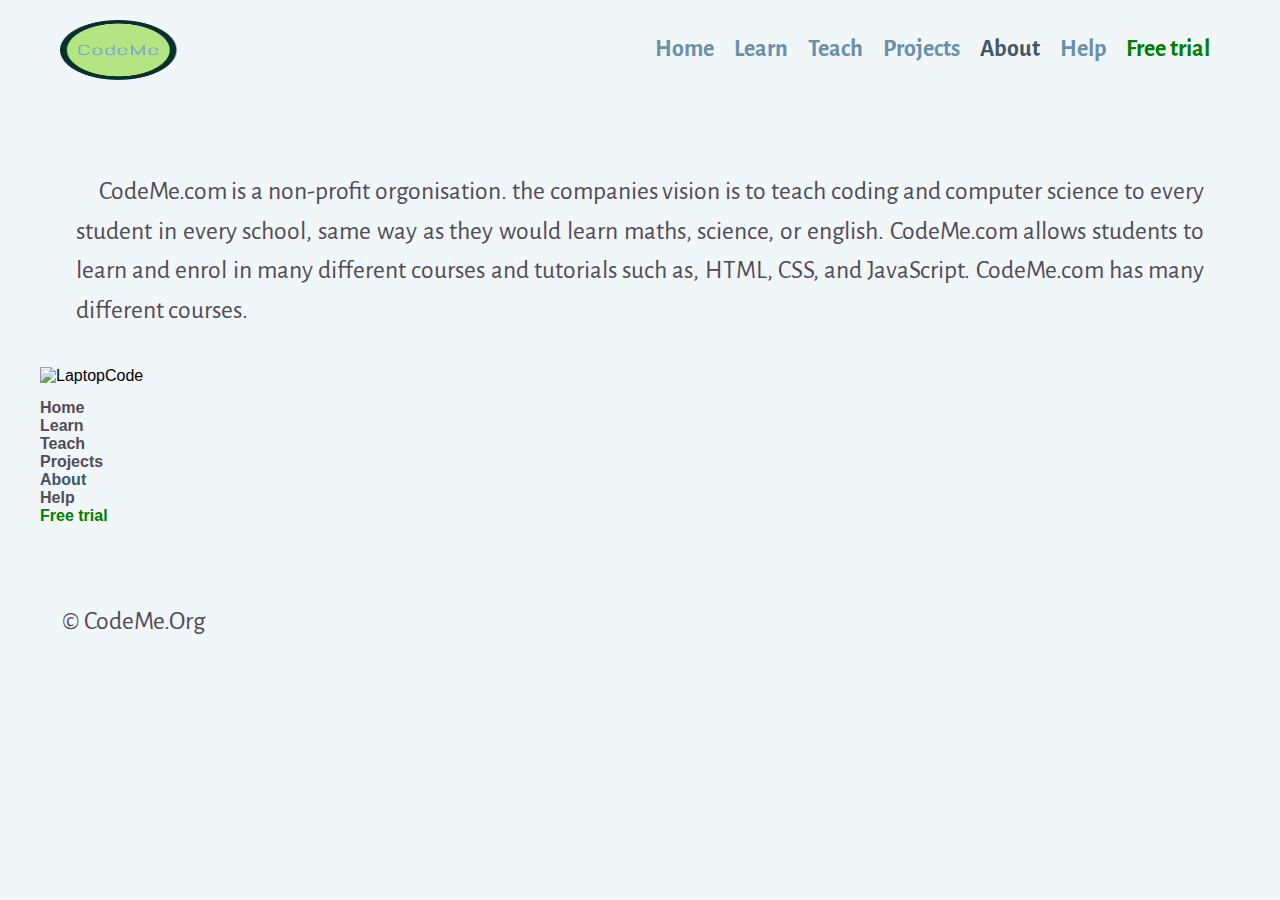
==== about.html @ 75224f04 "I have added my templates into my web pages and also i have given each of them the current class" ====
<!DOCTYPE html>
<html lang="en">
<head>
<link rel="stylesheet" type="text/css" href="css/style.css">
<meta charset="UTF-8">
<link href="css/font-awesome.min.css" rel="stylesheet"/>
<meta name="viewport" content="width=device-width, initial-scale=1" />
<title>CodeMe.com</title>
</head>
<body>
  <div id="wrapper">
<div class="banner-wrapper">

<header>
  <div id="header-inner">
    <a href="index.html"><img id="logo" src="images/CodeMeOrgLogo.png" alt="Logo"></a>
 <nav>
   <a href="#" id="menu-icon"></a>
   <ul>
     <li><a href="index.html">Home</a></li>
     <li><a href="learn.html">Learn</a></li>
     <li><a href="teach.html">Teach</a></li>
     <li><a href="projects.html">Projects</a></li>
     <li><a href="about.html" class="current">About</a></li>
     <li><a href="help.html">Help</a></li>
     <li><a href="trial.html"><span>Free trial</span></a></li>
   </ul>
</nav>
</div>
</header>
</div>

<!--End three column Icons-->
<section class="left-col">
<p>
  CodeMe.com is a non-profit orgonisation. the companies vision is to teach coding and computer science to every student in every school, same way as they would learn maths, science, or english. CodeMe.com allows students to learn and enrol in many different courses and tutorials such as, HTML, CSS, and JavaScript. CodeMe.com has many different courses.
</p>
</section>
<section class="sidebar">
  <img src="images/laptopCode.jpg" alt="LaptopCode"/>
</section>

<br>

</div><!--End Of Wrapper-->
<!-- start Footer -->
<footer>
<div class="banner-wrapper">
<div class="icon-text">
<div class="icon-text-icon">
<ul class="footer-nav">
  <li><a href="index.html">Home</a></li>
  <li><a href="learn.html">Learn</a></li>
  <li><a href="teach.html">Teach</a></li>
  <li><a href="projects.html">Projects</a></li>
  <li><a href="about.html" class="current">About</a></li>
  <li><a href="help.html">Help</a></li>
  <li><a href="trial.html"><span>Free trial</span></a></li>
</ul>
</div>
<div class="icon-text-text">
<ul class="social">
  <li><a href="mailto:codeme.org@hotmail.com"><i class="fa fa-envelope"></i></a></li>
  <li><a href="https://www.facebook.com/CodeMeDotCom/"><i class="fa fa-facebook"></i></a></li>
  <li><a href="https://www.youtube.com/user/CodeMeDotOrg"><i class="fa fa-youtube"></i></a></li>
  <li><a href="https://twitter.com/CodeMeDotOrg"><i class="fa fa-twitter"></i></a></li>
  <li><a href="https://instagram.com/codeme.orgofficial"><i class="fa fa-instagram"></i></a></li>
</ul>
</div>
</div>
</div>
</footer>
<footer class="second">
  <p>&copy; CodeMe.Org</p>
</footer>
<!--End Of Footers-->

<script src="js/main.js"></script>
</body>

</html>
---- css/style.css ----
@import 'https://fonts.googleapis.com/css?family=Alegreya+Sans';
/*Start of Media query for smartphones*/
@media screen and (max-width: 855px) {

  p{
    font-size:130%;
  }
  h3{
    font-size:150%;
  }
  header{
    height:80px;
    position:relative;
  }
#logo{
  margin:15px
}

#menu-icon{
  display: inline-block;
}

nav:hover ul{
  display: block;
}
nav ul, nav:active ul {
  display: none;
  z-index: 1000;
  position: absolute;
  padding: 20px;
  background: #F5F5F5;
  border: 1px solid #A5BDCD;
  right: 20px;
  width: 50%;
  border-radius: 3px 0 3px 3px;
  opacity: .95;
}

nav li{
  text-align: center;
  width: 100%;
}

}

/*End of Media query for smartphones*/

*{
  margin:0;
  border:0;
  padding:0;
}
body{
  background:#f1f6f8;
  font-family:sans-serif;
  margin:0 auto;
}

#wrapper{
  max-width: 1200px;
  margin: 0 auto;
}

.banner-wrapper{
  max-width:1200px;
  margin:0 auto;
  padding: 0 0 3% 0;
}
header{
  width:100%;
  height:100px;
  top:0;
  left:0;
}
#logo {
  margin:20px;
  float:left;
  width:120px;
  height:60px;

}

p{
  font-family: 'Alegreya Sans', sans-serif;
  color:#524C56;
  font-size:160%;
  line-height:155%;
  padding:3%;
  text-indent:2%;
  text-align:justify;
}
h3{
  font-size:175%;
  line-height: 155%;
  font-weight: 500;
  color: #524C56;
  text-align: center;
  text-transform: uppercase;
  padding: 0;
}

span{
  color: green;
}
/*--- Start of Navigation bar--*/

a{
  color:#524C56;
  text-decoration: none;
  font-weight: bold;
}

a:hover{
  color: #C3D7DF;
}

nav{
  float:right;
  padding:25px 20px 0px 0px;
}
#menu-icon{
  display: hidden;
  width: 40px;
  height:40px;
  background: url("../images/nav-dark.png") center;
}
ul{
  list-style:none;
}

nav ul li{
  font-family: 'Alegreya Sans', sans-serif;
  font-size: 150%;
  display: inline-block;
  float: left;
  padding: 10px;
}
nav ul li a{
  color:#6991AC;
}
.current{
  color: #3F5767;
}
a:hover{
  color: #A5BDCD;
}


/* start of Slider*/

.slider{
  max-width:1200px;
}

.slider1 img{
  width: 100%;
  max-width: 1200px;
  margin: 0 auto;
}

/*Start of Images*/
img{
  display: block;
  margin: 0 auto;
  max-width: 100%;
  height: auto;
  width: auto;
  margin-bottom: -4px;
}

/*One-Third Start*/
.one-third{
  width: 33.333333%;
  float:left;
  text-align: justify;
  text-align: center;
}
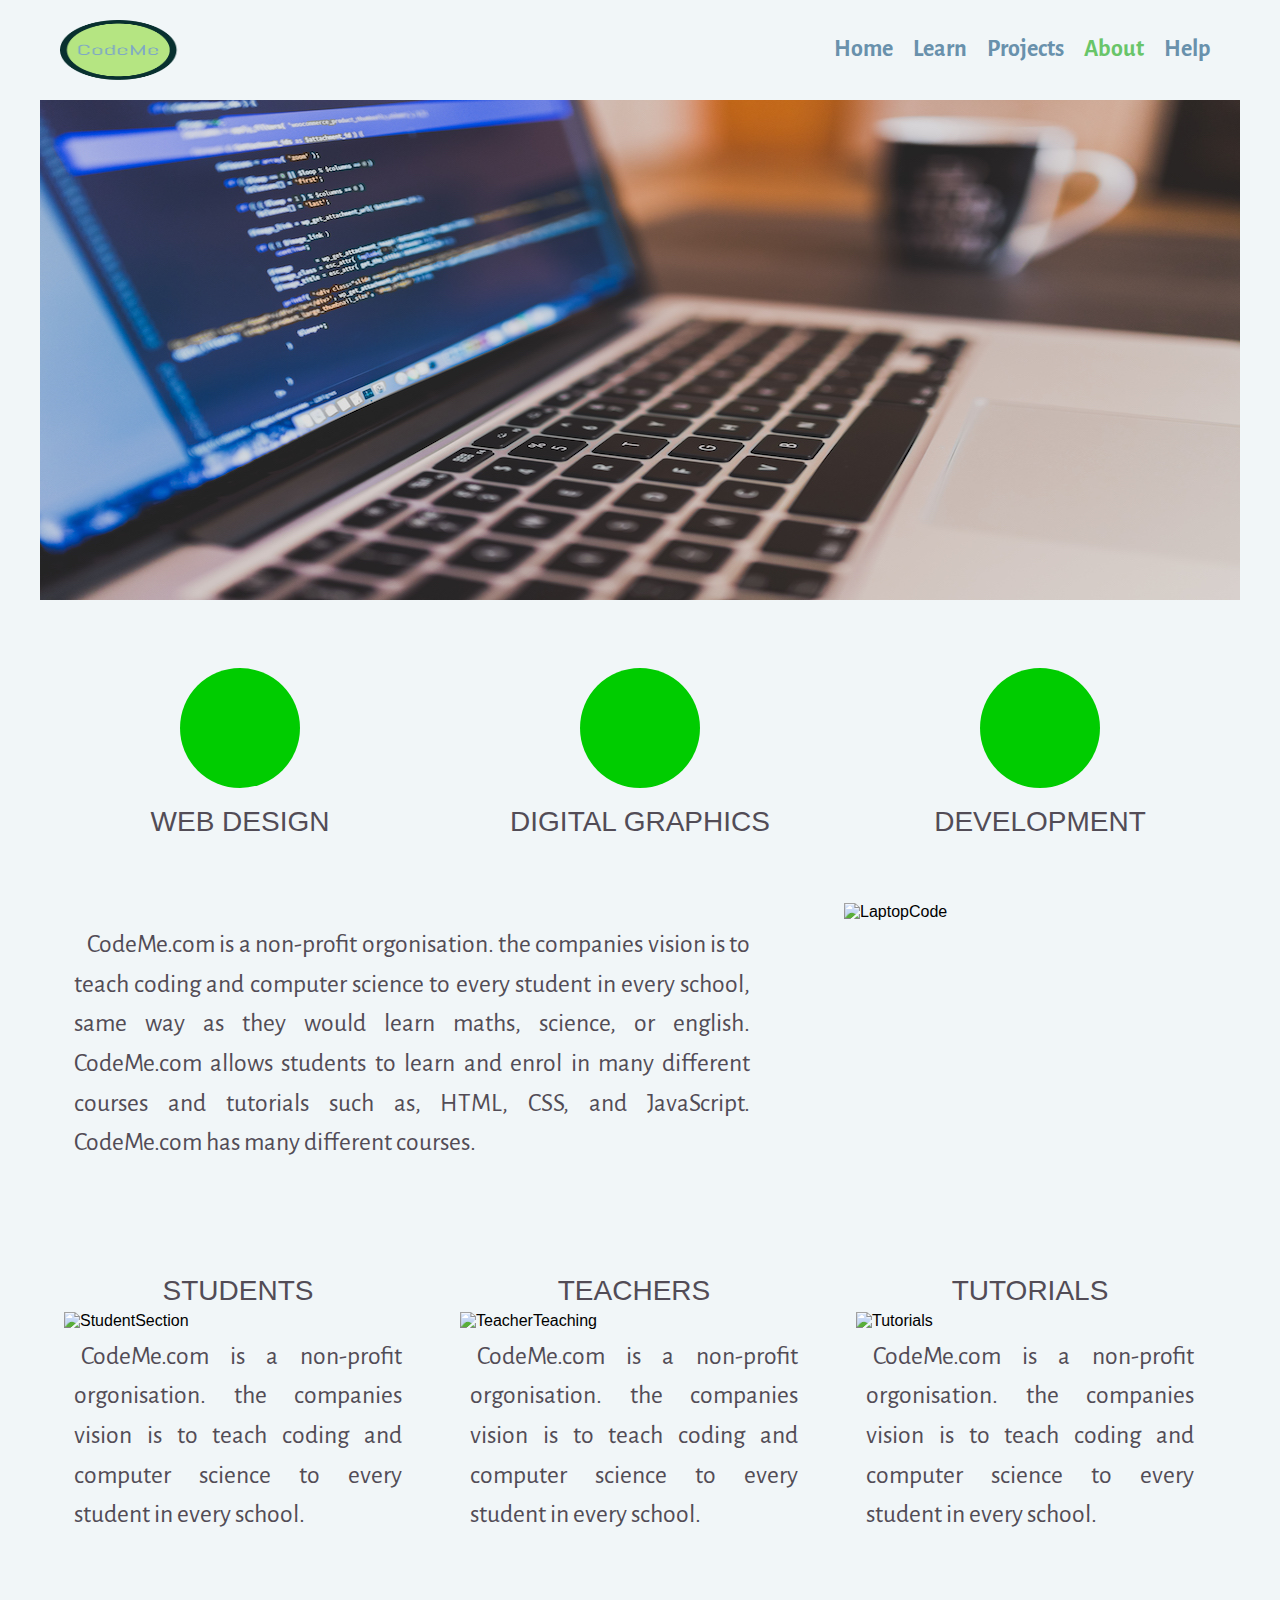
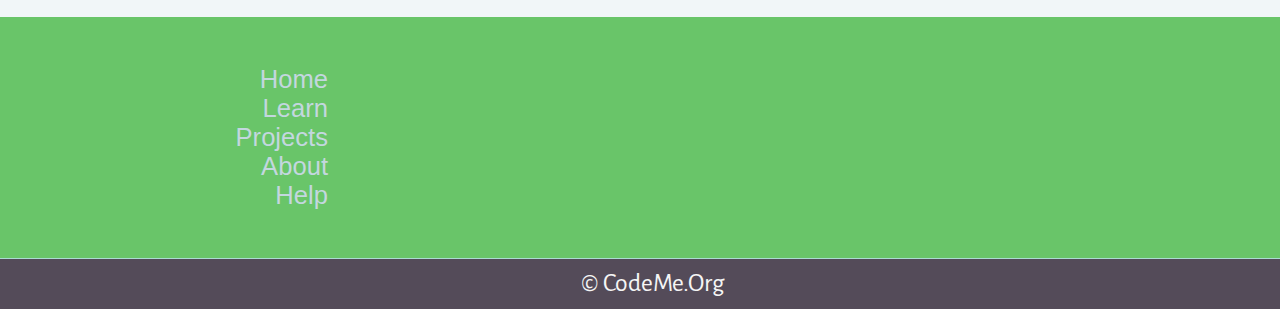
==== commit eba67e0e: "I made some changes to the web pages and and the navigation links" ====
--- a/about.html
+++ b/about.html
@@ -2,7 +2,7 @@
 <html lang="en">
 <head>
 <link rel="stylesheet" type="text/css" href="css/style.css">
-<meta charset="UTF-8">
+<meta charset="utf-8">
 <link href="css/font-awesome.min.css" rel="stylesheet"/>
 <meta name="viewport" content="width=device-width, initial-scale=1" />
 <title>CodeMe.com</title>
@@ -19,18 +19,54 @@
    <ul>
      <li><a href="index.html">Home</a></li>
      <li><a href="learn.html">Learn</a></li>
-     <li><a href="teach.html">Teach</a></li>
      <li><a href="projects.html">Projects</a></li>
      <li><a href="about.html" class="current">About</a></li>
      <li><a href="help.html">Help</a></li>
-     <li><a href="trial.html"><span>Free trial</span></a></li>
    </ul>
 </nav>
 </div>
 </header>
+
+<!--Slider starts here-->
+<div class="slide-wrap">
+  <section class="slider">
+    <div class="slider1">
+
+    <img class="mySlides" src="images/Coding.jpg" alt="Coding" >
+    <img class="mySlides" src="images/TeachingCode.jpg" alt="TeachingCode">
+    <img class="mySlides" src="images/whatsapp001.jpg" alt="whatsapp">
+    <img class="mySlides" src="images/AppDesign.jpg" alt="AppDesign">
+
+    </div>
+
+  </section>
 </div>
+<!--Slider Ends here-->
 
+</div>
+<!--Start three column Icons-->
+<section class="one-third">
+  <div class="icon-wrap">
+<i class="fa fa-desktop"></i>
+  </div>
+  <h3>Web Design</h3>
+</section>
+<section class="one-third">
+<div class="icon-wrap">
+<i class="fa fa-pencil-square-o"></i>
+</div>
+<h3>Digital Graphics</h3>
+</section>
+<section class="one-third">
+  <div class="icon-wrap">
+<i class="fa fa-file-code-o"></i>
+  </div>
+  <h3>Development</h3>
+</section>
 <!--End three column Icons-->
+<div class="clearfix-padding"></div>
+
+<!-- Start of Left column and sidebar image-->
 <section class="left-col">
 <p>
   CodeMe.com is a non-profit orgonisation. the companies vision is to teach coding and computer science to every student in every school, same way as they would learn maths, science, or english. CodeMe.com allows students to learn and enrol in many different courses and tutorials such as, HTML, CSS, and JavaScript. CodeMe.com has many different courses.
@@ -39,9 +75,26 @@
 <section class="sidebar">
   <img src="images/laptopCode.jpg" alt="LaptopCode"/>
 </section>
-
-<br>
-
+<!-- End of Left column and sidebar image-->
+<div class="clearfix-padding"></div>
+<!--Start of third padding section-->
+<section class="one-third-padding">
+  <h3>Students</h3>
+  <img src="images/StudentsImg.jpeg" alt="StudentSection"/>
+  <p>CodeMe.com is a non-profit orgonisation. the companies vision is to teach coding and computer science to every student in every school.</p>
+</section>
+<section class="one-third-padding">
+  <h3>Teachers</h3>
+<img src="images/TeacherComputer.jpg" alt="TeacherTeaching"/>
+<p>CodeMe.com is a non-profit orgonisation. the companies vision is to teach coding and computer science to every student in every school.</p>
+</section>
+<section class="one-third-padding">
+  <h3>Tutorials</h3>
+<img src="images/TutorialPic.jpeg" alt="Tutorials"/>
+<p>CodeMe.com is a non-profit orgonisation. the companies vision is to teach coding and computer science to every student in every school.</p>
+</section>
+<!--End of third padding section-->
+<div class="clearfix-padding"></div>
 </div><!--End Of Wrapper-->
 <!-- start Footer -->
 <footer>
@@ -49,18 +102,16 @@
 <div class="icon-text">
 <div class="icon-text-icon">
 <ul class="footer-nav">
-  <li><a href="index.html">Home</a></li>
-  <li><a href="learn.html">Learn</a></li>
-  <li><a href="teach.html">Teach</a></li>
-  <li><a href="projects.html">Projects</a></li>
-  <li><a href="about.html" class="current">About</a></li>
-  <li><a href="help.html">Help</a></li>
-  <li><a href="trial.html"><span>Free trial</span></a></li>
+    <li><a href="index.html">Home</a></li>
+    <li><a href="learn.html">Learn</a></li>
+    <li><a href="projects.html">Projects</a></li>
+    <li><a href="about.html" class="current">About</a></li>
+    <li><a href="help.html">Help</a></li>
 </ul>
 </div>
 <div class="icon-text-text">
 <ul class="social">
-  <li><a href="mailto:codeme.org@hotmail.com"><i class="fa fa-envelope"></i></a></li>
+  <li><a href="mailto:codeme.org@hotmail.com"><i class="fa fa-envelope-o"></i></a></li>
   <li><a href="https://www.facebook.com/CodeMeDotCom/"><i class="fa fa-facebook"></i></a></li>
   <li><a href="https://www.youtube.com/user/CodeMeDotOrg"><i class="fa fa-youtube"></i></a></li>
   <li><a href="https://twitter.com/CodeMeDotOrg"><i class="fa fa-twitter"></i></a></li>
--- a/css/style.css
+++ b/css/style.css
@@ -1,7 +1,7 @@
 
 @import 'https://fonts.googleapis.com/css?family=Alegreya+Sans';
 /*Start of Media query for smartphones*/
-@media screen and (max-width: 855px) {
+@media screen and (max-width: 768px) {
 
   p{
     font-size:130%;
@@ -13,9 +13,6 @@
     height:80px;
     position:relative;
   }
-#logo{
-  margin:15px
-}
 
 #menu-icon{
   display: inline-block;
@@ -24,7 +21,7 @@
 nav:hover ul{
   display: block;
 }
-nav ul, nav:active ul {
+nav ul {
   display: none;
   z-index: 1000;
   position: absolute;
@@ -42,6 +39,56 @@
   width: 100%;
 }
 
+section.one-third{
+  float:left;
+  width: 100%;
+}
+
+section.icon-wrap{
+  height: 80px;
+  width: 80px;
+  margin-top: 3%;
+}
+section.icon-wrap i{
+  font-size: 250%;
+  padding-top: 27%;
+}
+section.left-col{
+  width: 100%;
+  padding: 0;
+}
+section.sidebar{
+width: 100%;
+}
+section.one-third-padding{
+  width: 98%;
+  margin: 0;
+  padding: 1%;
+}
+div.icon-text-icon{
+  width: 100%;
+  padding: 0 0 2% 0;
+}
+.icon-text-text{
+  width: 100%;
+  padding: 2% 0 0 0;
+  font-size: 80%;
+}
+ul.footer-nav{
+text-align: center;
+padding-top:5%; 
+}
+ul.footer-nav li{
+  padding: 1%;
+}
+ul.footer-nav a{
+  font-size: 145%;
+}
+
+ul.social i{
+  font-size: 180%;
+}
+
 }
 
 /*End of Media query for smartphones*/
@@ -100,9 +147,6 @@
   padding: 0;
 }
 
-span{
-  color: green;
-}
 /*--- Start of Navigation bar--*/
 
 a{
@@ -123,7 +167,7 @@
   display: hidden;
   width: 40px;
   height:40px;
-  background: url("../images/nav-dark.png") center;
+  background: url(../images/nav-dark.png) center;
 }
 ul{
   list-style:none;
@@ -140,10 +184,10 @@
   color:#6991AC;
 }
 .current{
-  color: #3F5767;
+  color: #69C569;
 }
 a:hover{
-  color: #A5BDCD;
+  color: #69C569;
 }
 
 
@@ -176,3 +220,110 @@
   text-align: justify;
   text-align: center;
 }
+
+.icon-wrap{
+  margin:0 auto;
+  width: 120px;
+  height:120px;
+  border-radius: 125%;
+  text-align: center;
+  background-color: #00cc00;
+  margin-top: 8%;
+  margin-bottom: 3%;
+}
+
+.icon-wrap i{
+  text-align: center;
+  color: #F0F0F0;
+  font-size: 450%;
+  padding: 20%;
+}
+.left-col{
+  float: left;
+  margin: 0 auto;
+  width: 60%;
+  height: auto;
+  padding: 1%;
+}
+.sidebar{
+  float: right;
+  margin: 0 auto;
+  width: 32%;
+  height: auto;
+  padding: 1%;
+}
+
+.one-third-padding {
+ width: 29%;
+ float: left;
+ margin: 2% 2%;
+text-align: justify;
+}
+
+.clearfix-padding{
+  clear: both;
+  padding: 2%;
+}
+
+/*--- Start of footer ---*/
+footer{
+  background:#69C569;
+  width: 100%;
+  overflow: hidden;
+}
+.icon-text{
+  width: 100%;
+  margin: 0 auto;
+}
+
+.icon-text-icon{
+  float: left;
+  width: 20%;
+  padding: 4%;
+}
+.icon-text-text{
+  width: 64%;
+  float: left;
+  padding: 4% 4% 2% 0;
+}
+.footer-nav{
+  text-align: right;
+}
+.footer-nav a{
+  font-size: 160%;
+  color: #C3D7DF;
+  font-weight: 300;
+}
+.footer-nav a:hover{
+  color: #F5F5F5;
+}
+.social{
+  list-style-type:none;
+  text-align: center; 
+}
+.social li{
+  display: inline;
+}
+.social i{
+  font-size: 380%;
+  margin: 1%;
+  padding: 5% 5% 5% 4%;
+  color: #C3D7DF;
+}
+.social i:hover{
+  color: #F5F5F5;
+}
+footer.second{
+  border-top: 1px solid #AADCD2;
+  background-color: #544B59;
+  max-height: 50px;
+  text-align: center;
+  margin: 0;
+}
+footer.second p{
+  padding: 5px 0 9px 0;
+  text-align: center;
+  color: #f5f5f5;
+  font-size: 160%;
+  line-height: 155%;
+}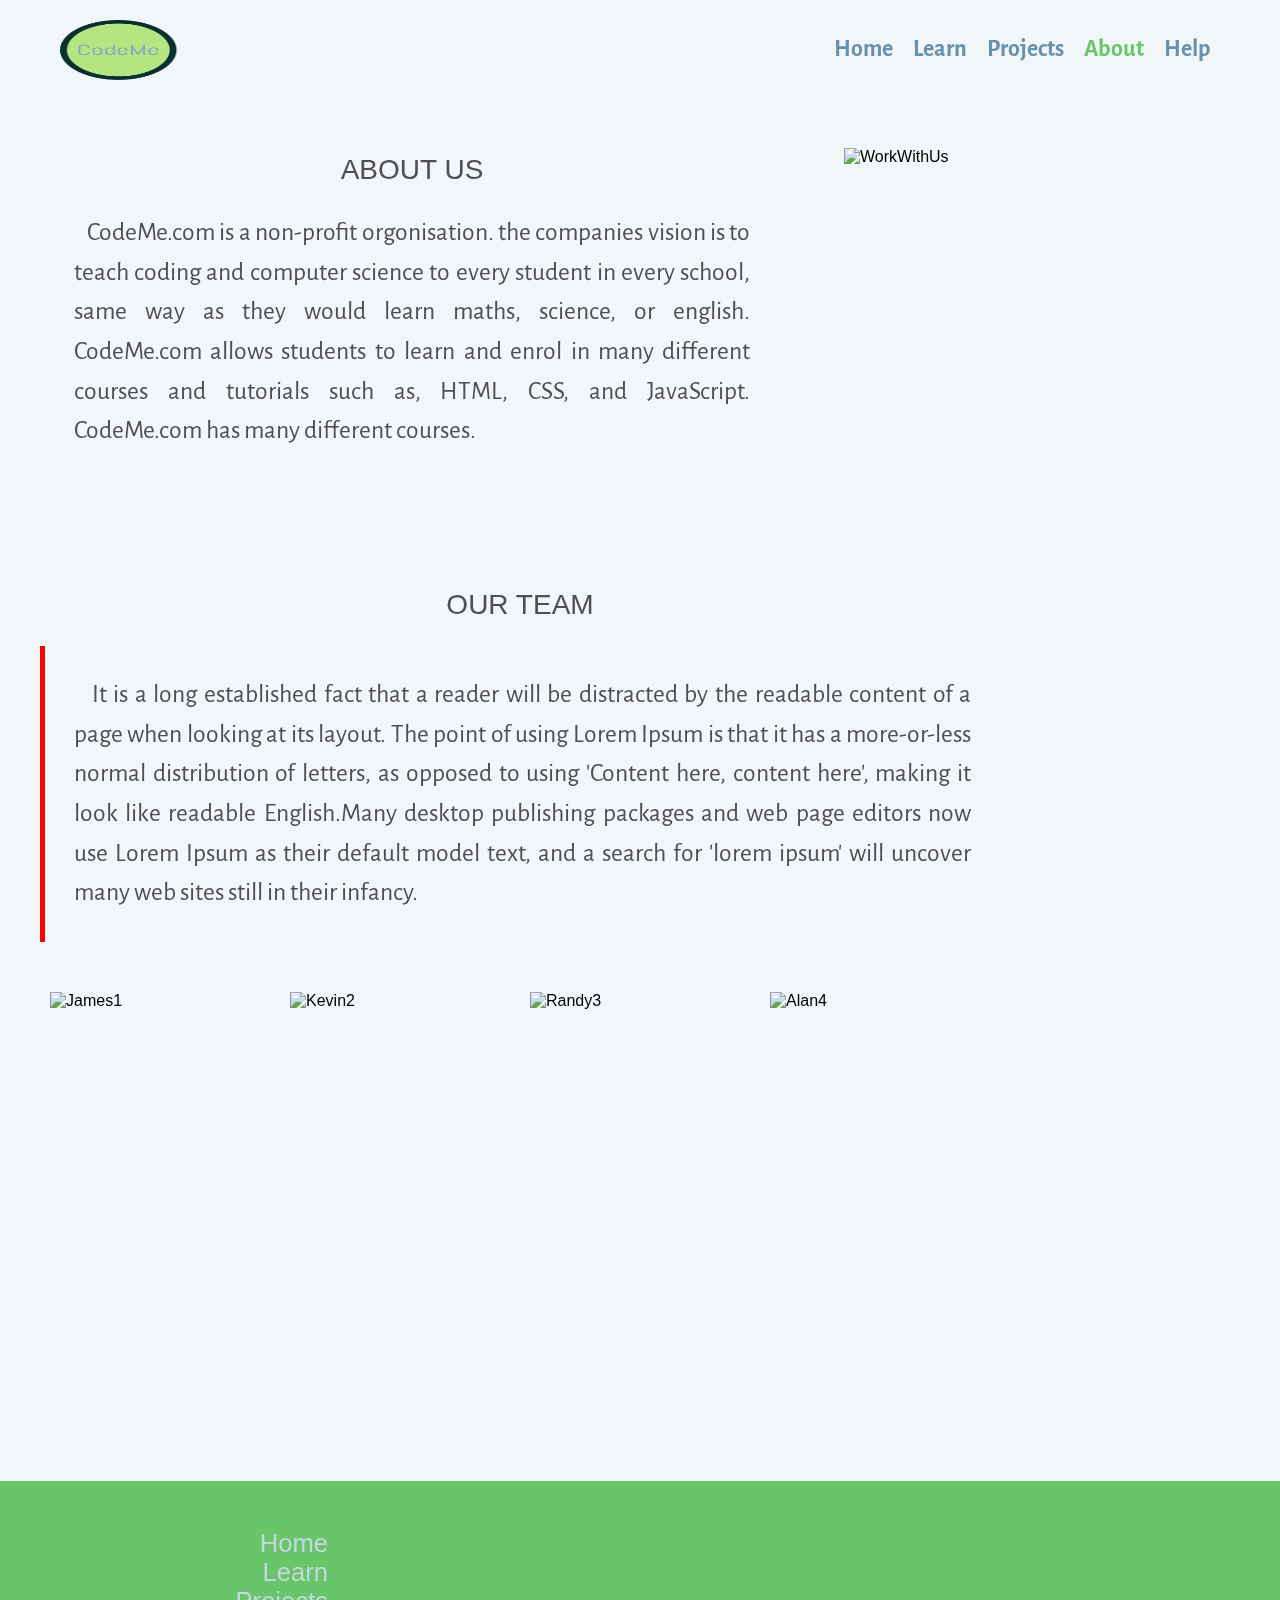
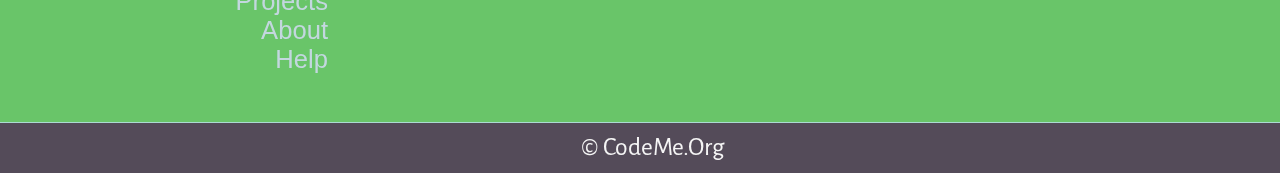
==== commit 05e32e5e: "I worked on further with the about page where i was working on the our team section" ====
--- a/about.html
+++ b/about.html
@@ -27,73 +27,98 @@
 </div>
 </header>
 
-<!--Slider starts here-->
-<div class="slide-wrap">
-  <section class="slider">
-    <div class="slider1">
+</div>
 
-    <img class="mySlides" src="images/Coding.jpg" alt="Coding" >
-    <img class="mySlides" src="images/TeachingCode.jpg" alt="TeachingCode">
-    <img class="mySlides" src="images/whatsapp001.jpg" alt="whatsapp">
-    <img class="mySlides" src="images/AppDesign.jpg" alt="AppDesign">
-
-    </div>
-
-  </section>
-</div>
-<!--Slider Ends here-->
-
-</div>
-<!--Start three column Icons-->
-<section class="one-third">
-  <div class="icon-wrap">
-<i class="fa fa-desktop"></i>
-  </div>
-  <h3>Web Design</h3>
-</section>
-<section class="one-third">
-<div class="icon-wrap">
-<i class="fa fa-pencil-square-o"></i>
-</div>
-<h3>Digital Graphics</h3>
-</section>
-<section class="one-third">
-  <div class="icon-wrap">
-<i class="fa fa-file-code-o"></i>
-  </div>
-  <h3>Development</h3>
-</section>
-<!--End three column Icons-->
-<div class="clearfix-padding"></div>
 
 <!-- Start of Left column and sidebar image-->
 <section class="left-col">
+  <h3>About Us</h3>
 <p>
   CodeMe.com is a non-profit orgonisation. the companies vision is to teach coding and computer science to every student in every school, same way as they would learn maths, science, or english. CodeMe.com allows students to learn and enrol in many different courses and tutorials such as, HTML, CSS, and JavaScript. CodeMe.com has many different courses.
 </p>
 </section>
 <section class="sidebar">
-  <img src="images/laptopCode.jpg" alt="LaptopCode"/>
+  <img src="images/work-with-us.jpg" alt="WorkWithUs"/>
 </section>
 <!-- End of Left column and sidebar image-->
 <div class="clearfix-padding"></div>
-<!--Start of third padding section-->
-<section class="one-third-padding">
-  <h3>Students</h3>
-  <img src="images/StudentsImg.jpeg" alt="StudentSection"/>
-  <p>CodeMe.com is a non-profit orgonisation. the companies vision is to teach coding and computer science to every student in every school.</p>
+<!--Start of our team section-->
+<section class="team">
+  <div class="container">
+    <div class="row">
+      <h3>Our Team</h3>
+      <p>It is a long established fact that a reader will be distracted by the readable content of a page when looking at its layout. 
+        The point of using Lorem Ipsum is that it has a more-or-less normal distribution of letters, as opposed to using 'Content here, content here', 
+        making it look like readable English.Many desktop publishing packages and web page editors now use Lorem Ipsum as their default model text, 
+        and a search for 'lorem ipsum' will uncover many web sites still in their infancy. 
+        </p>
+    </div>
+    <div class="row mgt50px">
+      <div class="column">
+        <div class="imgBox">
+          <img src="images/James1.png" alt="James1">
+        </div>
+        <div class="details">
+          <h4>Member Name<br><span>CEO and Founder</span></h4>
+          <ul>
+            <li><a href="#"><i class="fa fa-facebook"></i></a></li>
+            <li><a href="#"><i class="fa fa-envelope-o"></i></a></li>
+            <li><a href="#"><i class="fa fa-youtube"></i></a></li>
+            <li><a href="#"><i class="fa fa-twitter"></i></a></li>
+            <li><a href="#"><i class="fa fa-instagram"></i></a></li>
+          </ul>
+        </div>
+      </div>
+      <div class="column">  
+        <div class="imgBox">
+          <img src="images/Kevin2.jpg" alt="Kevin2">
+        </div>
+        <div class="details">
+          <h4>Member Name<br><span>CEO and Founder</span></h4>
+          <ul>
+            <li><a href="#"><i class="fa fa-facebook"></i></a></li>
+            <li><a href="#"><i class="fa fa-envelope-o"></i></a></li>
+            <li><a href="#"><i class="fa fa-youtube"></i></a></li>
+            <li><a href="#"><i class="fa fa-twitter"></i></a></li>
+            <li><a href="#"><i class="fa fa-instagram"></i></a></li>
+          </ul>
+        </div></div>
+      <div class="column">  
+        <div class="imgBox">
+          <img src="images/Randy3.jpg" alt="Randy3">
+        </div>
+        <div class="details">
+          <h4>Member Name<br><span>CEO and Founder</span></h4>
+          <ul>
+            <li><a href="#"><i class="fa fa-facebook"></i></a></li>
+            <li><a href="#"><i class="fa fa-envelope-o"></i></a></li>
+            <li><a href="#"><i class="fa fa-youtube"></i></a></li>
+            <li><a href="#"><i class="fa fa-twitter"></i></a></li>
+            <li><a href="#"><i class="fa fa-instagram"></i></a></li>
+          </ul>
+        </div></div>
+      <div class="column">  
+        <div class="imgBox">
+          <img src="images/Alan4.jpg" alt="Alan4">
+        </div>
+        <div class="details">
+          <h4>Member Name<br><span>CEO and Founder</span></h4>
+          <ul>
+            <li><a href="#"><i class="fa fa-facebook"></i></a></li>
+            <li><a href="#"><i class="fa fa-envelope-o"></i></a></li>
+            <li><a href="#"><i class="fa fa-youtube"></i></a></li>
+            <li><a href="#"><i class="fa fa-twitter"></i></a></li>
+            <li><a href="#"><i class="fa fa-instagram"></i></a></li>
+          </ul>
+        </div>
+      </div>
+      <div class="clearfix-padding"></div>
+    </div>
+  </div>
 </section>
-<section class="one-third-padding">
-  <h3>Teachers</h3>
-<img src="images/TeacherComputer.jpg" alt="TeacherTeaching"/>
-<p>CodeMe.com is a non-profit orgonisation. the companies vision is to teach coding and computer science to every student in every school.</p>
-</section>
-<section class="one-third-padding">
-  <h3>Tutorials</h3>
-<img src="images/TutorialPic.jpeg" alt="Tutorials"/>
-<p>CodeMe.com is a non-profit orgonisation. the companies vision is to teach coding and computer science to every student in every school.</p>
-</section>
-<!--End of third padding section-->
+
+
+<!--End of our team section-->
 <div class="clearfix-padding"></div>
 </div><!--End Of Wrapper-->
 <!-- start Footer -->
--- a/css/style.css
+++ b/css/style.css
@@ -1,7 +1,7 @@
 
 @import 'https://fonts.googleapis.com/css?family=Alegreya+Sans';
 /*Start of Media query for smartphones*/
-@media screen and (max-width: 768px) {
+@media screen and (max-width: 990px) {
 
   p{
     font-size:130%;
@@ -76,7 +76,7 @@
 }
 ul.footer-nav{
 text-align: center;
-padding-top:5%; 
+padding-top:5%;
 }
 ul.footer-nav li{
   padding: 1%;
@@ -88,6 +88,17 @@
 ul.social i{
   font-size: 180%;
 }
+/*Start of Media query for About Page*/
+div.container
+{
+  width: 90%;
+  margin: 20px auto;
+}
+div.row div.column{
+  width: calc(50% - 20px);
+ margin-bottom: 20px;
+}
+
 
 }
 
@@ -147,6 +158,42 @@
   padding: 0;
 }
 
+/*--- Start of Search bar--*/
+div.search-box-wrapper{
+  display: inline-flex;
+  font-size:20px;
+  margin-left: 20px;
+  margin-top: 32px;
+}
+.search-box-input{
+  font-size: inherit;
+  border:0.2em solid #7e7;
+  border-radius: 0.5em 0 0 0.5em;
+  padding: 0.2em 0.5em;
+  outline: 0;
+}
+.search-box-input:hover, .search-box-input:focus{
+border-color: #4d4;
+}
+
+.search-box-button{
+  font-size: inherit;
+  border:0.2em solid #7e7;
+  border-radius: 0 0.5em 0.5em 0;
+  background-color: #7e7;
+  border-left: 0;
+  padding: 0 0.75em;
+  color: white;
+  font-weight: bold;
+  outline: 0;
+  cursor: pointer;
+}
+
+.search-box-button:hover, .search-box-button:focus{
+  border-color: #4d4;
+  background-color: #4d4;
+  }
+
 /*--- Start of Navigation bar--*/
 
 a{
@@ -299,13 +346,13 @@
 }
 .social{
   list-style-type:none;
-  text-align: center; 
+  text-align: center;
 }
 .social li{
   display: inline;
 }
 .social i{
-  font-size: 380%;
+  font-size: 280%;
   margin: 1%;
   padding: 5% 5% 5% 4%;
   color: #C3D7DF;
@@ -326,4 +373,119 @@
   color: #f5f5f5;
   font-size: 160%;
   line-height: 155%;
-}+}
+/*--- Start of About Page "OUR TEAM" ---*/
+.team{
+  padding: 50px 0;
+  height: 100vh;
+  box-sizing: border-box;
+}
+.container{
+  width: 80%;
+  height: 50px auto;
+}
+.row{
+  position: relative;
+  width: 100%;
+  box-sizing: border-box;
+}
+.row p{
+  margin: 20px 0 0;
+  color:#524C56;
+  border-left:5px solid #f00;
+}
+.mgt50px{
+  margin-top: 50px;
+}
+.row .column{
+  margin:0 10px;
+  position: relative;
+  width: calc(25% - 20px);
+  min-height: 250px;
+  float: left;
+  box-sizing: border-box;
+  overflow: hidden;
+}
+
+.row .column:before{
+  content: '';
+  position: absolute;
+  bottom: -100%;
+  left: 0;
+  width:100%;
+  height: 100%;
+  background: rgba(255,0,0,1);
+  z-index: 1;
+  transition: .5s;
+  mix-blend-mode: soft-light;
+}
+.row .column:hover:before{
+  bottom: 0%;
+}
+
+  .row .column .imgBox
+  {
+    position: relative;
+  }
+  .row .column .imgBox img
+  {
+    width: 100%;
+    transition: 5s;
+  }
+  .row .column:hover .imgBox img
+  {
+    transform: scale(1.5);
+  }
+  .row .column .details{
+   position: absolute;
+   bottom: -85px;
+   left: 0;
+   padding: 10px;
+   box-sizing: border-box;
+   background: rgba(0,0,0,.9);
+   width: 100%;
+   transition: .5s;
+   z-index: 2;
+  }
+  .row .column:hover .details{
+    bottom:0;
+  }
+
+  .row .column .details h4{
+    margin: 0;
+    padding: 0;
+    color: #fff;
+    font-weight: 500;
+    text-align: right;
+    text-transform: uppercase;
+  }
+  .row .column .details h4 span{
+    margin: 0;
+    padding: 0;
+    font-size: 14px;
+    color: #f00;
+    font-weight: 900;
+    text-transform: uppercase;
+    position: relative;
+    top: -2px;
+  }
+  .row .column .details ul{
+    margin: 0;
+    padding: 0;
+    display: flex;
+    float: right;
+  }
+  .row .column .details ul li{
+    list-style: none;
+  }
+  .row .column .details ul li a{
+    padding: 0 10px;
+    color: #fff;
+  }
+  .row .column .details ul li a .fa{
+    transition: .5s;
+  }
+  .row .column .details ul li a:hover .fa{
+    transform: rotateY(360deg);
+    color: #f00;
+  }
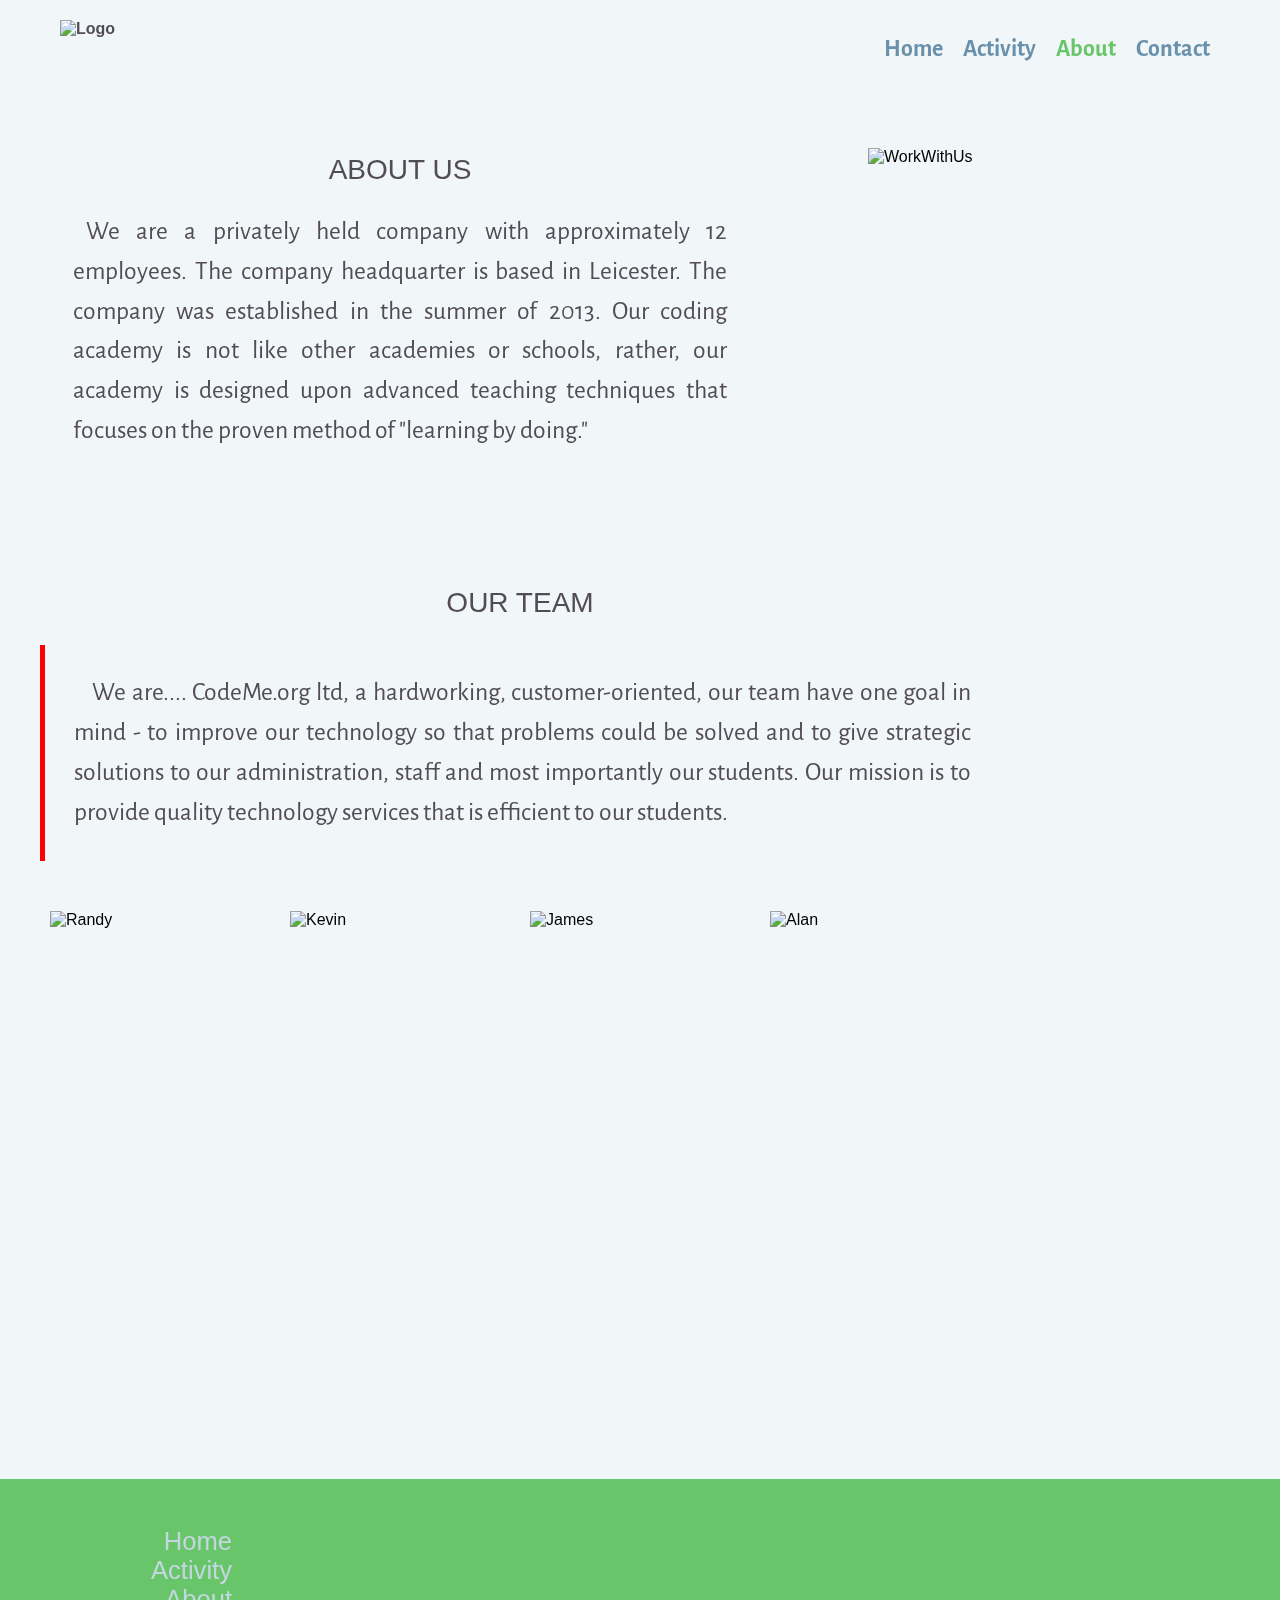
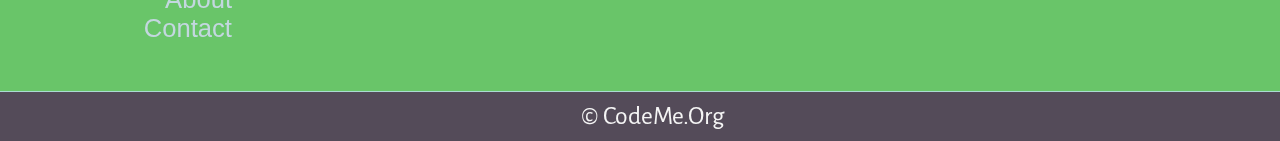
==== commit 15f4ce09: "I have completed the about home page and the contents" ====
--- a/about.html
+++ b/about.html
@@ -13,15 +13,14 @@
 
 <header>
   <div id="header-inner">
-    <a href="index.html"><img id="logo" src="images/CodeMeOrgLogo.png" alt="Logo"></a>
+    <a href="index.html"><img id="logo" src="images/code-me-org-logo.png" alt="Logo"></a>
  <nav>
    <a href="#" id="menu-icon"></a>
    <ul>
      <li><a href="index.html">Home</a></li>
-     <li><a href="learn.html">Learn</a></li>
-     <li><a href="projects.html">Projects</a></li>
+     <li><a href="activity.html">Activity</a></li>
      <li><a href="about.html" class="current">About</a></li>
-     <li><a href="help.html">Help</a></li>
+     <li><a href="contact.html">Contact</a></li>
    </ul>
 </nav>
 </div>
@@ -34,7 +33,7 @@
 <section class="left-col">
   <h3>About Us</h3>
 <p>
-  CodeMe.com is a non-profit orgonisation. the companies vision is to teach coding and computer science to every student in every school, same way as they would learn maths, science, or english. CodeMe.com allows students to learn and enrol in many different courses and tutorials such as, HTML, CSS, and JavaScript. CodeMe.com has many different courses.
+  We are a privately held company with approximately 12 employees. The company headquarter is based in Leicester. The company was established in the summer of 2013. Our coding academy is not like other academies or schools, rather, our academy is designed upon advanced teaching techniques that focuses on the proven method of "learning by doing."
 </p>
 </section>
 <section class="sidebar">
@@ -47,19 +46,16 @@
   <div class="container">
     <div class="row">
       <h3>Our Team</h3>
-      <p>It is a long established fact that a reader will be distracted by the readable content of a page when looking at its layout. 
-        The point of using Lorem Ipsum is that it has a more-or-less normal distribution of letters, as opposed to using 'Content here, content here', 
-        making it look like readable English.Many desktop publishing packages and web page editors now use Lorem Ipsum as their default model text, 
-        and a search for 'lorem ipsum' will uncover many web sites still in their infancy. 
+      <p>We are.... CodeMe.org ltd, a hardworking, customer-oriented, our team have one goal in mind -  to improve our technology so that problems could be solved and to give strategic solutions to our administration, staff and most importantly our students. Our mission is to provide quality technology services that is efficient to our students. 
         </p>
     </div>
     <div class="row mgt50px">
       <div class="column">
         <div class="imgBox">
-          <img src="images/James1.png" alt="James1">
+          <img src="images/randy.jpg" alt="Randy">
         </div>
         <div class="details">
-          <h4>Member Name<br><span>CEO and Founder</span></h4>
+          <h4>Randy Norlon<br><span>CEO and Founder</span></h4>
           <ul>
             <li><a href="#"><i class="fa fa-facebook"></i></a></li>
             <li><a href="#"><i class="fa fa-envelope-o"></i></a></li>
@@ -69,12 +65,12 @@
           </ul>
         </div>
       </div>
-      <div class="column">  
+      <div class="column">
         <div class="imgBox">
-          <img src="images/Kevin2.jpg" alt="Kevin2">
+          <img src="images/kevin.jpg" alt="Kevin">
         </div>
         <div class="details">
-          <h4>Member Name<br><span>CEO and Founder</span></h4>
+          <h4>Kevin Lane<br><span>HR Head</span></h4>
           <ul>
             <li><a href="#"><i class="fa fa-facebook"></i></a></li>
             <li><a href="#"><i class="fa fa-envelope-o"></i></a></li>
@@ -83,12 +79,12 @@
             <li><a href="#"><i class="fa fa-instagram"></i></a></li>
           </ul>
         </div></div>
-      <div class="column">  
+      <div class="column">
         <div class="imgBox">
-          <img src="images/Randy3.jpg" alt="Randy3">
+          <img src="images/james.png" alt="James">
         </div>
         <div class="details">
-          <h4>Member Name<br><span>CEO and Founder</span></h4>
+          <h4>James Dyle<br><span>Team Manager</span></h4>
           <ul>
             <li><a href="#"><i class="fa fa-facebook"></i></a></li>
             <li><a href="#"><i class="fa fa-envelope-o"></i></a></li>
@@ -97,12 +93,12 @@
             <li><a href="#"><i class="fa fa-instagram"></i></a></li>
           </ul>
         </div></div>
-      <div class="column">  
+      <div class="column">
         <div class="imgBox">
-          <img src="images/Alan4.jpg" alt="Alan4">
+          <img src="images/alan.jpg" alt="Alan">
         </div>
         <div class="details">
-          <h4>Member Name<br><span>CEO and Founder</span></h4>
+          <h4>Alan Donovon<br><span>Team Leader</span></h4>
           <ul>
             <li><a href="#"><i class="fa fa-facebook"></i></a></li>
             <li><a href="#"><i class="fa fa-envelope-o"></i></a></li>
@@ -128,10 +124,9 @@
 <div class="icon-text-icon">
 <ul class="footer-nav">
     <li><a href="index.html">Home</a></li>
-    <li><a href="learn.html">Learn</a></li>
-    <li><a href="projects.html">Projects</a></li>
+    <li><a href="activity.html">Activity</a></li>
     <li><a href="about.html" class="current">About</a></li>
-    <li><a href="help.html">Help</a></li>
+    <li><a href="contact.html">Contact</a></li>
 </ul>
 </div>
 <div class="icon-text-text">
@@ -151,7 +146,7 @@
 </footer>
 <!--End Of Footers-->
 
-<script src="js/main.js"></script>
+
 </body>
 
 </html>
--- a/css/style.css
+++ b/css/style.css
@@ -1,6 +1,6 @@
 
 @import 'https://fonts.googleapis.com/css?family=Alegreya+Sans';
-/*Start of Media query for smartphones*/
+/*Start of Media query for Home page smartphones*/
 @media screen and (max-width: 990px) {
 
   p{
@@ -98,16 +98,52 @@
   width: calc(50% - 20px);
  margin-bottom: 20px;
 }
-
-
-}
+div#map{
+  height: 400px;
+  width: 94%;
+  margin: auto;
+
+}
+/*Media query for About Page*/
+}
+@media screen and (max-width: 600px) {
+  div.container{
+    width: 95%;
+    margin: 20px auto;
+  }
+  div.row div.column
+  {
+    width: calc(100% - 20px);
+    margin-bottom: 20px;
+  }
+}
+/*Start of Media query for Contact Page*/
+@media(min-width: 990px) {
+.contactWrapper{
+  display: grid;
+  grid-template-columns: 1fr 2fr;
+}
+
+.contactWrapper > *{
+  padding: 2em;
+}
+div.company-info h3, div.company-info ul {
+  text-align: left;
+}
+
+}
+
+
+
+
 
 /*End of Media query for smartphones*/
 
 *{
   margin:0;
-  border:0;
+
   padding:0;
+  box-sizing: border-box;
 }
 body{
   background:#f1f6f8;
@@ -158,41 +194,7 @@
   padding: 0;
 }
 
-/*--- Start of Search bar--*/
-div.search-box-wrapper{
-  display: inline-flex;
-  font-size:20px;
-  margin-left: 20px;
-  margin-top: 32px;
-}
-.search-box-input{
-  font-size: inherit;
-  border:0.2em solid #7e7;
-  border-radius: 0.5em 0 0 0.5em;
-  padding: 0.2em 0.5em;
-  outline: 0;
-}
-.search-box-input:hover, .search-box-input:focus{
-border-color: #4d4;
-}
-
-.search-box-button{
-  font-size: inherit;
-  border:0.2em solid #7e7;
-  border-radius: 0 0.5em 0.5em 0;
-  background-color: #7e7;
-  border-left: 0;
-  padding: 0 0.75em;
-  color: white;
-  font-weight: bold;
-  outline: 0;
-  cursor: pointer;
-}
-
-.search-box-button:hover, .search-box-button:focus{
-  border-color: #4d4;
-  background-color: #4d4;
-  }
+
 
 /*--- Start of Navigation bar--*/
 
@@ -218,6 +220,7 @@
 }
 ul{
   list-style:none;
+  padding: 0;
 }
 
 nav ul li{
@@ -414,7 +417,7 @@
   left: 0;
   width:100%;
   height: 100%;
-  background: rgba(255,0,0,1);
+  background: rgba(112, 178, 219, 1);
   z-index: 1;
   transition: .5s;
   mix-blend-mode: soft-light;
@@ -463,7 +466,7 @@
     margin: 0;
     padding: 0;
     font-size: 14px;
-    color: #f00;
+    color: #AAD1AA;
     font-weight: 900;
     text-transform: uppercase;
     position: relative;
@@ -487,5 +490,68 @@
   }
   .row .column .details ul li a:hover .fa{
     transform: rotateY(360deg);
-    color: #f00;
-  }
+    color: #AAD1AA;
+  }
+  /*Start of Contact Page*/
+  .contactContainer{
+    max-width:1170px;
+    margin-left: auto;
+    margin-right: auto;
+    padding: 1em;
+  }
+  .contactWrapper{
+    box-shadow: 0 0 20px 0 rgba(72,94,116,0.7);
+  }
+  .contactWrapper > *{
+    padding: 1em;
+  }
+  .company-info{
+    background: #AAD1AA;
+  }
+  .company-info h3, .company-info ul{
+    text-align: center;
+    margin: 0 0 1rem 0;
+  }
+  .contact{
+    background: #f9feff;
+  }
+
+  /*Inside Form Styles*/
+  .contact form{
+    display: grid;
+    grid-template-columns: 1fr 1fr;
+    grid-gap: 20px;
+  }
+  .contact form label{
+    display: block;
+  }
+  .contact form div{
+    margin:0;
+  }
+  .contact form .full{
+    grid-column: 1 / 3;
+  }
+  .contact form button, .contact form input, contact form textarea{
+    width: 100%;
+    padding: 1em;
+    border: 1px solid #AAD1AA;
+  }
+  .contact form button{
+    background: #AAD1AA;
+    border: 0;
+    text-transform: uppercase;
+  }
+  .contact form button:hover, .contact form button:focus{
+    background: #69C569;
+    color: #fff;
+    cursor: pointer;
+    outline: 0;
+    transition: background-color 1s ease-out;
+  }
+
+  /*Google Maps*/
+  #map {
+  height: 400px;
+  width: 94%;
+  margin:auto;
+}
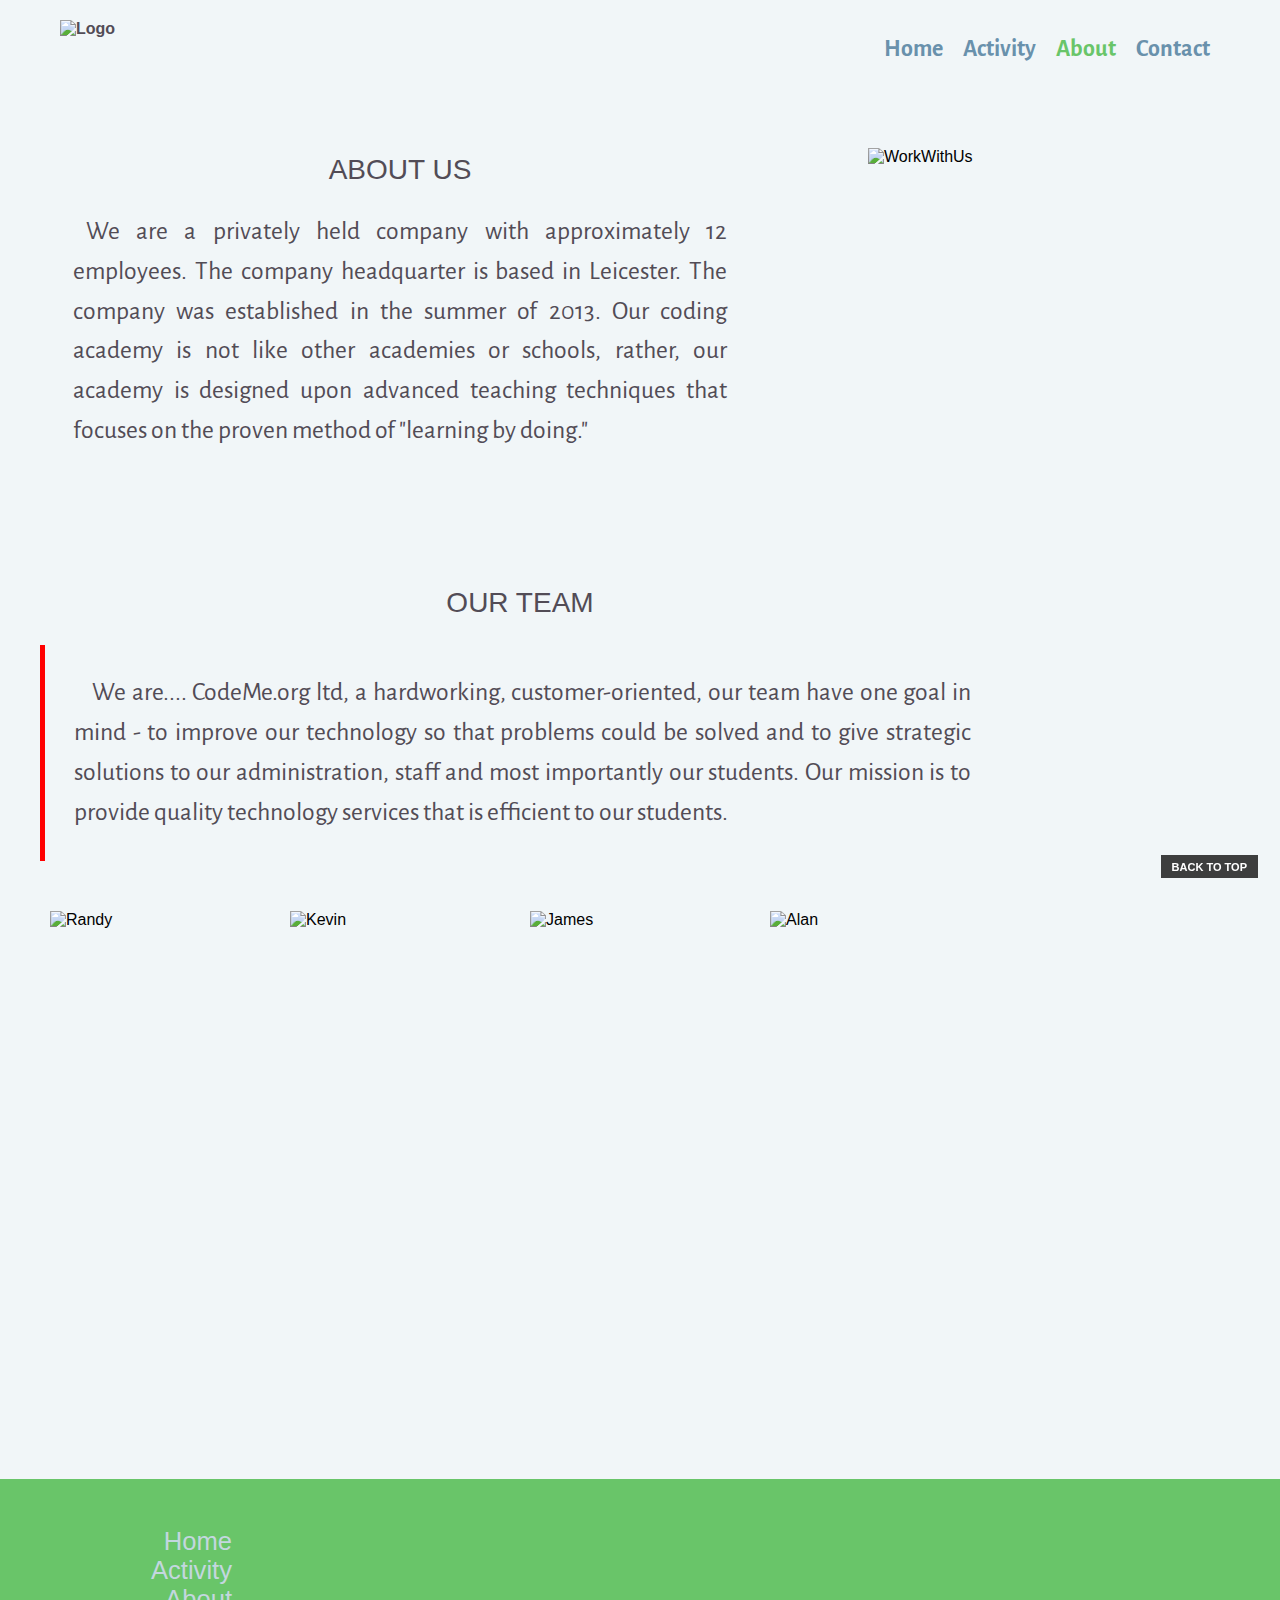
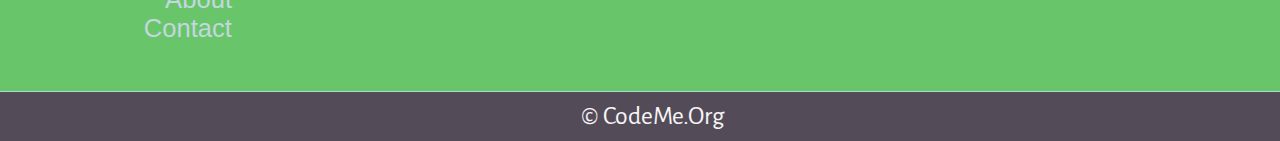
==== commit 8fc26bf5: "I have added the animation and the current time to my activity page" ====
--- a/about.html
+++ b/about.html
@@ -1,152 +1,150 @@
 <!DOCTYPE html>
 <html lang="en">
-<head>
-<link rel="stylesheet" type="text/css" href="css/style.css">
-<meta charset="utf-8">
-<link href="css/font-awesome.min.css" rel="stylesheet"/>
-<meta name="viewport" content="width=device-width, initial-scale=1" />
-<title>CodeMe.com</title>
-</head>
-<body>
-  <div id="wrapper">
-<div class="banner-wrapper">
-
-<header>
-  <div id="header-inner">
-    <a href="index.html"><img id="logo" src="images/code-me-org-logo.png" alt="Logo"></a>
- <nav>
-   <a href="#" id="menu-icon"></a>
-   <ul>
-     <li><a href="index.html">Home</a></li>
-     <li><a href="activity.html">Activity</a></li>
-     <li><a href="about.html" class="current">About</a></li>
-     <li><a href="contact.html">Contact</a></li>
-   </ul>
-</nav>
-</div>
-</header>
-
-</div>
-
-
-<!-- Start of Left column and sidebar image-->
-<section class="left-col">
-  <h3>About Us</h3>
-<p>
-  We are a privately held company with approximately 12 employees. The company headquarter is based in Leicester. The company was established in the summer of 2013. Our coding academy is not like other academies or schools, rather, our academy is designed upon advanced teaching techniques that focuses on the proven method of "learning by doing."
-</p>
-</section>
-<section class="sidebar">
-  <img src="images/work-with-us.jpg" alt="WorkWithUs"/>
-</section>
-<!-- End of Left column and sidebar image-->
-<div class="clearfix-padding"></div>
-<!--Start of our team section-->
-<section class="team">
-  <div class="container">
-    <div class="row">
-      <h3>Our Team</h3>
-      <p>We are.... CodeMe.org ltd, a hardworking, customer-oriented, our team have one goal in mind -  to improve our technology so that problems could be solved and to give strategic solutions to our administration, staff and most importantly our students. Our mission is to provide quality technology services that is efficient to our students. 
+  <head>
+    <link rel="stylesheet" type="text/css" href="css/style.css">
+    <meta charset="utf-8">
+    <link href="css/font-awesome.min.css" rel="stylesheet"/>
+    <meta name="viewport" content="width=device-width, initial-scale=1" />
+    <title>CodeMe.com</title>
+  </head>
+  <body>
+    <div id="wrapper">
+      <div class="banner-wrapper">
+        <header>
+          <div id="header-inner">
+            <a href="index.html"><img id="logo" src="images/code-me-org-logo.png" alt="Logo"></a>
+            <nav>
+              <a href="#" id="menu-icon"></a>
+              <ul>
+                <li><a href="index.html">Home</a></li>
+                <li><a href="activity.html">Activity</a></li>
+                <li><a href="about.html" class="current">About</a></li>
+                <li><a href="contact.html">Contact</a></li>
+              </ul>
+            </nav>
+          </div>
+        </header>
+      </div>
+      <!-- Start of Left column and sidebar image-->
+      <section class="left-col">
+        <h3>About Us</h3>
+        <p>
+          We are a privately held company with approximately 12 employees. The company headquarter is based in Leicester. The company was established in the summer of 2013. Our coding academy is not like other academies or schools, rather, our academy is designed upon advanced teaching techniques that focuses on the proven method of "learning by doing."
         </p>
+      </section>
+      <section class="sidebar">
+        <img src="images/work-with-us.jpg" alt="WorkWithUs"/>
+      </section>
+      <!-- End of Left column and sidebar image-->
+      <div class="clearfix-padding"></div>
+      <!--Start of our team section-->
+      <section class="team">
+        <div class="container">
+          <div class="row">
+            <h3>Our Team</h3>
+            <p>We are.... CodeMe.org ltd, a hardworking, customer-oriented, our team have one goal in mind -  to improve our technology so that problems could be solved and to give strategic solutions to our administration, staff and most importantly our students. Our mission is to provide quality technology services that is efficient to our students.
+            </p>
+          </div>
+          <div class="row mgt50px">
+            <div class="column">
+              <div class="imgBox">
+                <img src="images/randy.jpg" alt="Randy">
+              </div>
+              <div class="details">
+                <h4>Randy Norlon<br><span>CEO and Founder</span></h4>
+                <ul>
+                  <li><a href="#"><i class="fa fa-facebook"></i></a></li>
+                  <li><a href="#"><i class="fa fa-envelope-o"></i></a></li>
+                  <li><a href="#"><i class="fa fa-youtube"></i></a></li>
+                  <li><a href="#"><i class="fa fa-twitter"></i></a></li>
+                  <li><a href="#"><i class="fa fa-instagram"></i></a></li>
+                </ul>
+              </div>
+            </div>
+            <div class="column">
+              <div class="imgBox">
+                <img src="images/kevin.jpg" alt="Kevin">
+              </div>
+              <div class="details">
+                <h4>Kevin Lane<br><span>HR Head</span></h4>
+                <ul>
+                  <li><a href="#"><i class="fa fa-facebook"></i></a></li>
+                  <li><a href="#"><i class="fa fa-envelope-o"></i></a></li>
+                  <li><a href="#"><i class="fa fa-youtube"></i></a></li>
+                  <li><a href="#"><i class="fa fa-twitter"></i></a></li>
+                  <li><a href="#"><i class="fa fa-instagram"></i></a></li>
+                </ul>
+              </div>
+            </div>
+            <div class="column">
+              <div class="imgBox">
+                <img src="images/james.png" alt="James">
+              </div>
+              <div class="details">
+                <h4>James Dyle<br><span>Team Manager</span></h4>
+                <ul>
+                  <li><a href="#"><i class="fa fa-facebook"></i></a></li>
+                  <li><a href="#"><i class="fa fa-envelope-o"></i></a></li>
+                  <li><a href="#"><i class="fa fa-youtube"></i></a></li>
+                  <li><a href="#"><i class="fa fa-twitter"></i></a></li>
+                  <li><a href="#"><i class="fa fa-instagram"></i></a></li>
+                </ul>
+              </div>
+            </div>
+            <div class="column">
+              <div class="imgBox">
+                <img src="images/alan.jpg" alt="Alan">
+              </div>
+              <div class="details">
+                <h4>Alan Donovon<br><span>Team Leader</span></h4>
+                <ul>
+                  <li><a href="#"><i class="fa fa-facebook"></i></a></li>
+                  <li><a href="#"><i class="fa fa-envelope-o"></i></a></li>
+                  <li><a href="#"><i class="fa fa-youtube"></i></a></li>
+                  <li><a href="#"><i class="fa fa-twitter"></i></a></li>
+                  <li><a href="#"><i class="fa fa-instagram"></i></a></li>
+                </ul>
+              </div>
+            </div>
+            <div class="clearfix-padding"></div>
+          </div>
+        </div>
+      </section>
+      <!--End of our team section-->
+      <div class="clearfix-padding"></div>
     </div>
-    <div class="row mgt50px">
-      <div class="column">
-        <div class="imgBox">
-          <img src="images/randy.jpg" alt="Randy">
-        </div>
-        <div class="details">
-          <h4>Randy Norlon<br><span>CEO and Founder</span></h4>
-          <ul>
-            <li><a href="#"><i class="fa fa-facebook"></i></a></li>
-            <li><a href="#"><i class="fa fa-envelope-o"></i></a></li>
-            <li><a href="#"><i class="fa fa-youtube"></i></a></li>
-            <li><a href="#"><i class="fa fa-twitter"></i></a></li>
-            <li><a href="#"><i class="fa fa-instagram"></i></a></li>
-          </ul>
+    <!--End Of Wrapper-->
+    <!-- start Footer -->
+    <footer>
+      <div class="banner-wrapper">
+        <div class="icon-text">
+          <div class="icon-text-icon">
+            <ul class="footer-nav">
+              <li><a href="index.html">Home</a></li>
+              <li><a href="activity.html">Activity</a></li>
+              <li><a href="about.html" class="current">About</a></li>
+              <li><a href="contact.html">Contact</a></li>
+            </ul>
+          </div>
+          <div class="icon-text-text">
+            <ul class="social">
+              <li><a href="mailto:codeme.org@hotmail.com"><i class="fa fa-envelope-o"></i></a></li>
+              <li><a href="https://www.facebook.com/CodeMeDotCom/"><i class="fa fa-facebook"></i></a></li>
+              <li><a href="https://www.youtube.com/user/CodeMeDotOrg"><i class="fa fa-youtube"></i></a></li>
+              <li><a href="https://twitter.com/CodeMeDotOrg"><i class="fa fa-twitter"></i></a></li>
+              <li><a href="https://instagram.com/codeme.orgofficial"><i class="fa fa-instagram"></i></a></li>
+            </ul>
+          </div>
         </div>
       </div>
-      <div class="column">
-        <div class="imgBox">
-          <img src="images/kevin.jpg" alt="Kevin">
-        </div>
-        <div class="details">
-          <h4>Kevin Lane<br><span>HR Head</span></h4>
-          <ul>
-            <li><a href="#"><i class="fa fa-facebook"></i></a></li>
-            <li><a href="#"><i class="fa fa-envelope-o"></i></a></li>
-            <li><a href="#"><i class="fa fa-youtube"></i></a></li>
-            <li><a href="#"><i class="fa fa-twitter"></i></a></li>
-            <li><a href="#"><i class="fa fa-instagram"></i></a></li>
-          </ul>
-        </div></div>
-      <div class="column">
-        <div class="imgBox">
-          <img src="images/james.png" alt="James">
-        </div>
-        <div class="details">
-          <h4>James Dyle<br><span>Team Manager</span></h4>
-          <ul>
-            <li><a href="#"><i class="fa fa-facebook"></i></a></li>
-            <li><a href="#"><i class="fa fa-envelope-o"></i></a></li>
-            <li><a href="#"><i class="fa fa-youtube"></i></a></li>
-            <li><a href="#"><i class="fa fa-twitter"></i></a></li>
-            <li><a href="#"><i class="fa fa-instagram"></i></a></li>
-          </ul>
-        </div></div>
-      <div class="column">
-        <div class="imgBox">
-          <img src="images/alan.jpg" alt="Alan">
-        </div>
-        <div class="details">
-          <h4>Alan Donovon<br><span>Team Leader</span></h4>
-          <ul>
-            <li><a href="#"><i class="fa fa-facebook"></i></a></li>
-            <li><a href="#"><i class="fa fa-envelope-o"></i></a></li>
-            <li><a href="#"><i class="fa fa-youtube"></i></a></li>
-            <li><a href="#"><i class="fa fa-twitter"></i></a></li>
-            <li><a href="#"><i class="fa fa-instagram"></i></a></li>
-          </ul>
-        </div>
-      </div>
-      <div class="clearfix-padding"></div>
-    </div>
-  </div>
-</section>
+    </footer>
+    <footer class="second">
+      <p>&copy; CodeMe.Org</p>
+    </footer>
+    <!--End Of Footers-->
+    
+    <!--Start Of back-to-top button-->
+    <a href="#top" class="back-to-top">Back to Top</a>
 
-
-<!--End of our team section-->
-<div class="clearfix-padding"></div>
-</div><!--End Of Wrapper-->
-<!-- start Footer -->
-<footer>
-<div class="banner-wrapper">
-<div class="icon-text">
-<div class="icon-text-icon">
-<ul class="footer-nav">
-    <li><a href="index.html">Home</a></li>
-    <li><a href="activity.html">Activity</a></li>
-    <li><a href="about.html" class="current">About</a></li>
-    <li><a href="contact.html">Contact</a></li>
-</ul>
-</div>
-<div class="icon-text-text">
-<ul class="social">
-  <li><a href="mailto:codeme.org@hotmail.com"><i class="fa fa-envelope-o"></i></a></li>
-  <li><a href="https://www.facebook.com/CodeMeDotCom/"><i class="fa fa-facebook"></i></a></li>
-  <li><a href="https://www.youtube.com/user/CodeMeDotOrg"><i class="fa fa-youtube"></i></a></li>
-  <li><a href="https://twitter.com/CodeMeDotOrg"><i class="fa fa-twitter"></i></a></li>
-  <li><a href="https://instagram.com/codeme.orgofficial"><i class="fa fa-instagram"></i></a></li>
-</ul>
-</div>
-</div>
-</div>
-</footer>
-<footer class="second">
-  <p>&copy; CodeMe.Org</p>
-</footer>
-<!--End Of Footers-->
-
-
-</body>
-
+  </body>
 </html>
--- a/css/style.css
+++ b/css/style.css
@@ -1,191 +1,184 @@
-
 @import 'https://fonts.googleapis.com/css?family=Alegreya+Sans';
+
 /*Start of Media query for Home page smartphones*/
+
 @media screen and (max-width: 990px) {
-
-  p{
-    font-size:130%;
-  }
-  h3{
-    font-size:150%;
-  }
-  header{
-    height:80px;
-    position:relative;
-  }
-
-#menu-icon{
-  display: inline-block;
-}
-
-nav:hover ul{
-  display: block;
-}
-nav ul {
-  display: none;
-  z-index: 1000;
-  position: absolute;
-  padding: 20px;
-  background: #F5F5F5;
-  border: 1px solid #A5BDCD;
-  right: 20px;
-  width: 50%;
-  border-radius: 3px 0 3px 3px;
-  opacity: .95;
-}
-
-nav li{
-  text-align: center;
-  width: 100%;
-}
-
-section.one-third{
-  float:left;
-  width: 100%;
-}
-
-section.icon-wrap{
-  height: 80px;
-  width: 80px;
-  margin-top: 3%;
-}
-section.icon-wrap i{
-  font-size: 250%;
-  padding-top: 27%;
-}
-section.left-col{
-  width: 100%;
-  padding: 0;
-}
-section.sidebar{
-width: 100%;
-}
-section.one-third-padding{
-  width: 98%;
-  margin: 0;
-  padding: 1%;
-}
-div.icon-text-icon{
-  width: 100%;
-  padding: 0 0 2% 0;
-}
-.icon-text-text{
-  width: 100%;
-  padding: 2% 0 0 0;
-  font-size: 80%;
-}
-ul.footer-nav{
-text-align: center;
-padding-top:5%;
-}
-ul.footer-nav li{
-  padding: 1%;
-}
-ul.footer-nav a{
-  font-size: 145%;
-}
-
-ul.social i{
-  font-size: 180%;
-}
-/*Start of Media query for About Page*/
-div.container
-{
-  width: 90%;
-  margin: 20px auto;
-}
-div.row div.column{
-  width: calc(50% - 20px);
- margin-bottom: 20px;
-}
-div#map{
-  height: 400px;
-  width: 94%;
-  margin: auto;
-
-}
-/*Media query for About Page*/
-}
+  p {
+    font-size: 130%;
+  }
+  h3 {
+    font-size: 150%;
+  }
+  header {
+    height: 80px;
+    position: relative;
+  }
+  #menu-icon {
+    display: inline-block;
+  }
+  nav:hover ul {
+    display: block;
+  }
+  nav ul {
+    display: none;
+    z-index: 1000;
+    position: absolute;
+    padding: 20px;
+    background: #F5F5F5;
+    border: 1px solid #A5BDCD;
+    right: 20px;
+    width: 50%;
+    border-radius: 3px 0 3px 3px;
+    opacity: .95;
+  }
+  nav li {
+    text-align: center;
+    width: 100%;
+  }
+  section.one-third {
+    float: left;
+    width: 100%;
+  }
+  section.icon-wrap {
+    height: 80px;
+    width: 80px;
+    margin-top: 3%;
+  }
+  section.icon-wrap i {
+    font-size: 250%;
+    padding-top: 27%;
+  }
+  section.left-col {
+    width: 100%;
+    padding: 0;
+  }
+  section.sidebar {
+    width: 100%;
+  }
+  section.one-third-padding {
+    width: 98%;
+    margin: 0;
+    padding: 1%;
+  }
+  div.icon-text-icon {
+    width: 100%;
+    padding: 0 0 2% 0;
+  }
+  .icon-text-text {
+    width: 100%;
+    padding: 2% 0 0 0;
+    font-size: 80%;
+  }
+  ul.footer-nav {
+    text-align: center;
+    padding-top: 5%;
+  }
+  ul.footer-nav li {
+    padding: 1%;
+  }
+  ul.footer-nav a {
+    font-size: 145%;
+  }
+  ul.social i {
+    font-size: 180%;
+  }
+  /*Start of Media query for About Page*/
+  div.container {
+    width: 90%;
+    margin: 20px auto;
+  }
+  div.row div.column {
+    width: calc(50% - 20px);
+    margin-bottom: 20px;
+  }
+  div#map {
+    height: 400px;
+    width: 94%;
+    margin: auto;
+  }
+  /*Media query for About Page*/
+}
+
 @media screen and (max-width: 600px) {
-  div.container{
+  div.container {
     width: 95%;
     margin: 20px auto;
   }
-  div.row div.column
-  {
+  div.row div.column {
     width: calc(100% - 20px);
     margin-bottom: 20px;
   }
 }
+
+
 /*Start of Media query for Contact Page*/
+
 @media(min-width: 990px) {
-.contactWrapper{
-  display: grid;
-  grid-template-columns: 1fr 2fr;
-}
-
-.contactWrapper > *{
-  padding: 2em;
-}
-div.company-info h3, div.company-info ul {
-  text-align: left;
-}
-
-}
-
-
-
+  .contactWrapper {
+    display: grid;
+    grid-template-columns: 1fr 2fr;
+  }
+  .contactWrapper>* {
+    padding: 2em;
+  }
+  div.company-info h3,
+  div.company-info ul {
+    text-align: left;
+  }
+}
 
 
 /*End of Media query for smartphones*/
 
-*{
-  margin:0;
-
-  padding:0;
+* {
+  margin: 0;
+  padding: 0;
   box-sizing: border-box;
 }
-body{
-  background:#f1f6f8;
-  font-family:sans-serif;
-  margin:0 auto;
-}
-
-#wrapper{
+
+body {
+  background: #f1f6f8;
+  font-family: sans-serif;
+  margin: 0 auto;
+}
+
+#wrapper {
   max-width: 1200px;
   margin: 0 auto;
 }
 
-.banner-wrapper{
-  max-width:1200px;
-  margin:0 auto;
+.banner-wrapper {
+  max-width: 1200px;
+  margin: 0 auto;
   padding: 0 0 3% 0;
 }
-header{
-  width:100%;
-  height:100px;
-  top:0;
-  left:0;
-}
+
+header {
+  width: 100%;
+  height: 100px;
+  top: 0;
+  left: 0;
+}
+
 #logo {
-  margin:20px;
-  float:left;
-  width:120px;
-  height:60px;
-
-}
-
-p{
+  margin: 20px;
+  float: left;
+  width: 120px;
+  height: 60px;
+}
+
+p {
   font-family: 'Alegreya Sans', sans-serif;
-  color:#524C56;
-  font-size:160%;
-  line-height:155%;
-  padding:3%;
-  text-indent:2%;
-  text-align:justify;
-}
-h3{
-  font-size:175%;
+  color: #524C56;
+  font-size: 160%;
+  line-height: 155%;
+  padding: 3%;
+  text-indent: 2%;
+  text-align: justify;
+}
+
+h3 {
+  font-size: 175%;
   line-height: 155%;
   font-weight: 500;
   color: #524C56;
@@ -195,66 +188,72 @@
 }
 
 
-
 /*--- Start of Navigation bar--*/
 
-a{
-  color:#524C56;
+a {
+  color: #524C56;
   text-decoration: none;
   font-weight: bold;
 }
 
-a:hover{
+a:hover {
   color: #C3D7DF;
 }
 
-nav{
-  float:right;
-  padding:25px 20px 0px 0px;
-}
-#menu-icon{
+nav {
+  float: right;
+  padding: 25px 20px 0px 0px;
+}
+
+#menu-icon {
   display: hidden;
   width: 40px;
-  height:40px;
+  height: 40px;
   background: url(../images/nav-dark.png) center;
 }
-ul{
-  list-style:none;
+
+ul {
+  list-style: none;
   padding: 0;
 }
 
-nav ul li{
+nav ul li {
   font-family: 'Alegreya Sans', sans-serif;
   font-size: 150%;
   display: inline-block;
   float: left;
   padding: 10px;
 }
-nav ul li a{
-  color:#6991AC;
-}
-.current{
+
+nav ul li a {
+  color: #6991AC;
+}
+
+.current {
   color: #69C569;
 }
-a:hover{
+
+a:hover {
   color: #69C569;
 }
 
 
 /* start of Slider*/
 
-.slider{
-  max-width:1200px;
-}
-
-.slider1 img{
-  width: 100%;
+.slider {
   max-width: 1200px;
-  margin: 0 auto;
-}
+}
+
+.slider1 img {
+  width: 100%;
+  max-width: 1200px;
+  margin: 0 auto;
+}
+
 
 /*Start of Images*/
-img{
+
+img {
   display: block;
   margin: 0 auto;
   max-width: 100%;
@@ -263,18 +262,20 @@
   margin-bottom: -4px;
 }
 
+
 /*One-Third Start*/
-.one-third{
+
+.one-third {
   width: 33.333333%;
-  float:left;
+  float: left;
   text-align: justify;
   text-align: center;
 }
 
-.icon-wrap{
-  margin:0 auto;
+.icon-wrap {
+  margin: 0 auto;
   width: 120px;
-  height:120px;
+  height: 120px;
   border-radius: 125%;
   text-align: center;
   background-color: #00cc00;
@@ -282,20 +283,22 @@
   margin-bottom: 3%;
 }
 
-.icon-wrap i{
+.icon-wrap i {
   text-align: center;
   color: #F0F0F0;
   font-size: 450%;
   padding: 20%;
 }
-.left-col{
+
+.left-col {
   float: left;
   margin: 0 auto;
   width: 60%;
   height: auto;
   padding: 1%;
 }
-.sidebar{
+
+.sidebar {
   float: right;
   margin: 0 auto;
   width: 32%;
@@ -304,104 +307,125 @@
 }
 
 .one-third-padding {
- width: 29%;
- float: left;
- margin: 2% 2%;
-text-align: justify;
-}
-
-.clearfix-padding{
+  width: 29%;
+  float: left;
+  margin: 2% 2%;
+  text-align: justify;
+}
+
+.clearfix-padding {
   clear: both;
   padding: 2%;
 }
 
+
 /*--- Start of footer ---*/
-footer{
-  background:#69C569;
+
+footer {
+  background: #69C569;
   width: 100%;
   overflow: hidden;
 }
-.icon-text{
-  width: 100%;
-  margin: 0 auto;
-}
-
-.icon-text-icon{
+
+.icon-text {
+  width: 100%;
+  margin: 0 auto;
+}
+
+.icon-text-icon {
   float: left;
   width: 20%;
   padding: 4%;
 }
-.icon-text-text{
+
+.icon-text-text {
   width: 64%;
   float: left;
   padding: 4% 4% 2% 0;
 }
-.footer-nav{
+
+.footer-nav {
   text-align: right;
 }
-.footer-nav a{
+
+.footer-nav a {
   font-size: 160%;
   color: #C3D7DF;
   font-weight: 300;
 }
-.footer-nav a:hover{
+
+.footer-nav a:hover {
   color: #F5F5F5;
 }
-.social{
-  list-style-type:none;
+
+.social {
+  list-style-type: none;
   text-align: center;
 }
-.social li{
+
+.social li {
   display: inline;
 }
-.social i{
+
+.social i {
   font-size: 280%;
   margin: 1%;
   padding: 5% 5% 5% 4%;
   color: #C3D7DF;
 }
-.social i:hover{
+
+.social i:hover {
   color: #F5F5F5;
 }
-footer.second{
+
+footer.second {
   border-top: 1px solid #AADCD2;
   background-color: #544B59;
   max-height: 50px;
   text-align: center;
   margin: 0;
 }
-footer.second p{
+
+footer.second p {
   padding: 5px 0 9px 0;
   text-align: center;
   color: #f5f5f5;
   font-size: 160%;
   line-height: 155%;
 }
+
+
 /*--- Start of About Page "OUR TEAM" ---*/
-.team{
+
+.team {
   padding: 50px 0;
   height: 100vh;
   box-sizing: border-box;
 }
-.container{
+
+.container {
   width: 80%;
   height: 50px auto;
 }
-.row{
+
+.row {
   position: relative;
   width: 100%;
   box-sizing: border-box;
 }
-.row p{
+
+.row p {
   margin: 20px 0 0;
-  color:#524C56;
-  border-left:5px solid #f00;
-}
-.mgt50px{
+  color: #524C56;
+  border-left: 5px solid #f00;
+}
+
+.mgt50px {
   margin-top: 50px;
 }
-.row .column{
-  margin:0 10px;
+
+.row .column {
+  margin: 0 10px;
   position: relative;
   width: calc(25% - 20px);
   min-height: 250px;
@@ -410,148 +434,293 @@
   overflow: hidden;
 }
 
-.row .column:before{
+.row .column:before {
   content: '';
   position: absolute;
   bottom: -100%;
   left: 0;
-  width:100%;
+  width: 100%;
   height: 100%;
   background: rgba(112, 178, 219, 1);
   z-index: 1;
   transition: .5s;
   mix-blend-mode: soft-light;
 }
-.row .column:hover:before{
+
+.row .column:hover:before {
   bottom: 0%;
 }
 
-  .row .column .imgBox
-  {
-    position: relative;
-  }
-  .row .column .imgBox img
-  {
-    width: 100%;
-    transition: 5s;
-  }
-  .row .column:hover .imgBox img
-  {
-    transform: scale(1.5);
-  }
-  .row .column .details{
-   position: absolute;
-   bottom: -85px;
-   left: 0;
-   padding: 10px;
-   box-sizing: border-box;
-   background: rgba(0,0,0,.9);
-   width: 100%;
-   transition: .5s;
-   z-index: 2;
-  }
-  .row .column:hover .details{
-    bottom:0;
-  }
-
-  .row .column .details h4{
-    margin: 0;
-    padding: 0;
-    color: #fff;
-    font-weight: 500;
-    text-align: right;
-    text-transform: uppercase;
-  }
-  .row .column .details h4 span{
-    margin: 0;
-    padding: 0;
-    font-size: 14px;
-    color: #AAD1AA;
-    font-weight: 900;
-    text-transform: uppercase;
-    position: relative;
-    top: -2px;
-  }
-  .row .column .details ul{
-    margin: 0;
-    padding: 0;
-    display: flex;
-    float: right;
-  }
-  .row .column .details ul li{
-    list-style: none;
-  }
-  .row .column .details ul li a{
-    padding: 0 10px;
-    color: #fff;
-  }
-  .row .column .details ul li a .fa{
-    transition: .5s;
-  }
-  .row .column .details ul li a:hover .fa{
-    transform: rotateY(360deg);
-    color: #AAD1AA;
-  }
-  /*Start of Contact Page*/
-  .contactContainer{
-    max-width:1170px;
-    margin-left: auto;
-    margin-right: auto;
-    padding: 1em;
-  }
-  .contactWrapper{
-    box-shadow: 0 0 20px 0 rgba(72,94,116,0.7);
-  }
-  .contactWrapper > *{
-    padding: 1em;
-  }
-  .company-info{
-    background: #AAD1AA;
-  }
-  .company-info h3, .company-info ul{
-    text-align: center;
-    margin: 0 0 1rem 0;
-  }
-  .contact{
-    background: #f9feff;
-  }
-
-  /*Inside Form Styles*/
-  .contact form{
-    display: grid;
-    grid-template-columns: 1fr 1fr;
-    grid-gap: 20px;
-  }
-  .contact form label{
-    display: block;
-  }
-  .contact form div{
-    margin:0;
-  }
-  .contact form .full{
-    grid-column: 1 / 3;
-  }
-  .contact form button, .contact form input, contact form textarea{
-    width: 100%;
-    padding: 1em;
-    border: 1px solid #AAD1AA;
-  }
-  .contact form button{
-    background: #AAD1AA;
-    border: 0;
-    text-transform: uppercase;
-  }
-  .contact form button:hover, .contact form button:focus{
-    background: #69C569;
-    color: #fff;
-    cursor: pointer;
-    outline: 0;
-    transition: background-color 1s ease-out;
-  }
-
-  /*Google Maps*/
-  #map {
+.row .column .imgBox {
+  position: relative;
+}
+
+.row .column .imgBox img {
+  width: 100%;
+  transition: 5s;
+}
+
+.row .column:hover .imgBox img {
+  transform: scale(1.5);
+}
+
+.row .column .details {
+  position: absolute;
+  bottom: -85px;
+  left: 0;
+  padding: 10px;
+  box-sizing: border-box;
+  background: rgba(0, 0, 0, .9);
+  width: 100%;
+  transition: .5s;
+  z-index: 2;
+}
+
+.row .column:hover .details {
+  bottom: 0;
+}
+
+.row .column .details h4 {
+  margin: 0;
+  padding: 0;
+  color: #fff;
+  font-weight: 500;
+  text-align: right;
+  text-transform: uppercase;
+}
+
+.row .column .details h4 span {
+  margin: 0;
+  padding: 0;
+  font-size: 14px;
+  color: #AAD1AA;
+  font-weight: 900;
+  text-transform: uppercase;
+  position: relative;
+  top: -2px;
+}
+
+.row .column .details ul {
+  margin: 0;
+  padding: 0;
+  display: flex;
+  float: right;
+}
+
+.row .column .details ul li {
+  list-style: none;
+}
+
+.row .column .details ul li a {
+  padding: 0 10px;
+  color: #fff;
+}
+
+.row .column .details ul li a .fa {
+  transition: .5s;
+}
+
+.row .column .details ul li a:hover .fa {
+  transform: rotateY(360deg);
+  color: #AAD1AA;
+}
+
+
+/*Start of Contact Page*/
+
+.contactContainer {
+  max-width: 1170px;
+  margin-left: auto;
+  margin-right: auto;
+  padding: 1em;
+}
+
+.contactWrapper {
+  box-shadow: 0 0 20px 0 rgba(72, 94, 116, 0.7);
+}
+
+.contactWrapper>* {
+  padding: 1em;
+}
+
+.company-info {
+  background: #AAD1AA;
+}
+
+.company-info h3,
+.company-info ul {
+  text-align: center;
+  margin: 0 0 1rem 0;
+}
+
+.contact {
+  background: #f9feff;
+}
+
+
+/*Inside Form Styles*/
+
+.contact form {
+  display: grid;
+  grid-template-columns: 1fr 1fr;
+  grid-gap: 20px;
+}
+
+.contact form label {
+  display: block;
+}
+
+.contact form div {
+  margin: 0;
+}
+
+.contact form .full {
+  grid-column: 1 / 3;
+}
+
+.contact form button,
+.contact form input,
+contact form textarea {
+  width: 100%;
+  padding: 1em;
+  border: 1px solid #AAD1AA;
+}
+
+.contact form button {
+  background: #AAD1AA;
+  border: 0;
+  text-transform: uppercase;
+}
+
+.contact form button:hover,
+.contact form button:focus {
+  background: #69C569;
+  color: #fff;
+  cursor: pointer;
+  outline: 0;
+  transition: background-color 1s ease-out;
+}
+
+
+/*Google Maps*/
+
+#map {
   height: 400px;
   width: 94%;
-  margin:auto;
-}
+  margin: auto;
+}
+
+
+/*Wikipedia API*/
+
+#demo ul {
+  list-style-type: none;
+  display: table;
+  width: 90%;
+  border-spacing: 0 10px;
+}
+
+#demo li {
+  display: table-row;
+}
+
+#demo li strong,
+li .txt,
+li .langs {
+  display: table-cell;
+  vertical-align: middle;
+}
+
+#demo img {
+  display: table-cell;
+  padding-right: 10px;
+}
+
+#demo li .txt {
+  width: 60%;
+  padding-right: 10px;
+}
+
+#demo li:nth-child(even) {
+  background: #eee;
+}
+
+.wikiMain {
+  border-style: solid;
+  border-color: green;
+  padding: 20px;
+}
+
+
+/*Color Picker*/
+
+.colorPickerMain {
+  margin-top: 20px;
+  border-style: solid;
+  border-color: green;
+  padding: 20px;
+}
+
+/*Back To Top*/
+.back-to-top{
+  background-color: black;
+  background-color: rgba(0, 0, 0, .75);
+  position: fixed;
+  bottom: 2em;
+  right: 2em;
+  color: white;
+  padding: .5em 1em;
+  text-transform: uppercase;
+  font-size: 11px;
+  font-weight: bold;
+}
+
+/*SVG DESIGN */
+.activitySVG{
+  margin-top: 20px;
+  border-style: solid;
+  border-color: green;
+  padding: 20px;
+}
+
+#svg{
+  height: 210px;
+  width: 400px;
+}
+
+/*GOOGLE TRANSLATE*/
+.activityCurrentTime{
+  margin-top: 20px;
+  border-style: solid;
+  border-color: green;
+  padding: 20px;
+}
+
+/*CSS ANIMATION*/
+.activityCSS{
+margin-top: 20px;
+border-style: solid;
+border-color: green;
+padding: 20px;
+}
+
+#boxCSS{
+  width: 100px;
+   height: 50px;
+   background-color: red;
+   font-weight: bold;
+   position: relative;
+   animation: mymove 5s infinite;
+   animation: mymove 5s infinite;
+   text-align: center;
+}
+
+keyframes mymove {
+    from {left: 0px;}
+    to {left: 150px;}
+}
+
+@keyframes mymove {
+    from {left: 0px;}
+    to {left: 150px;}
+}
